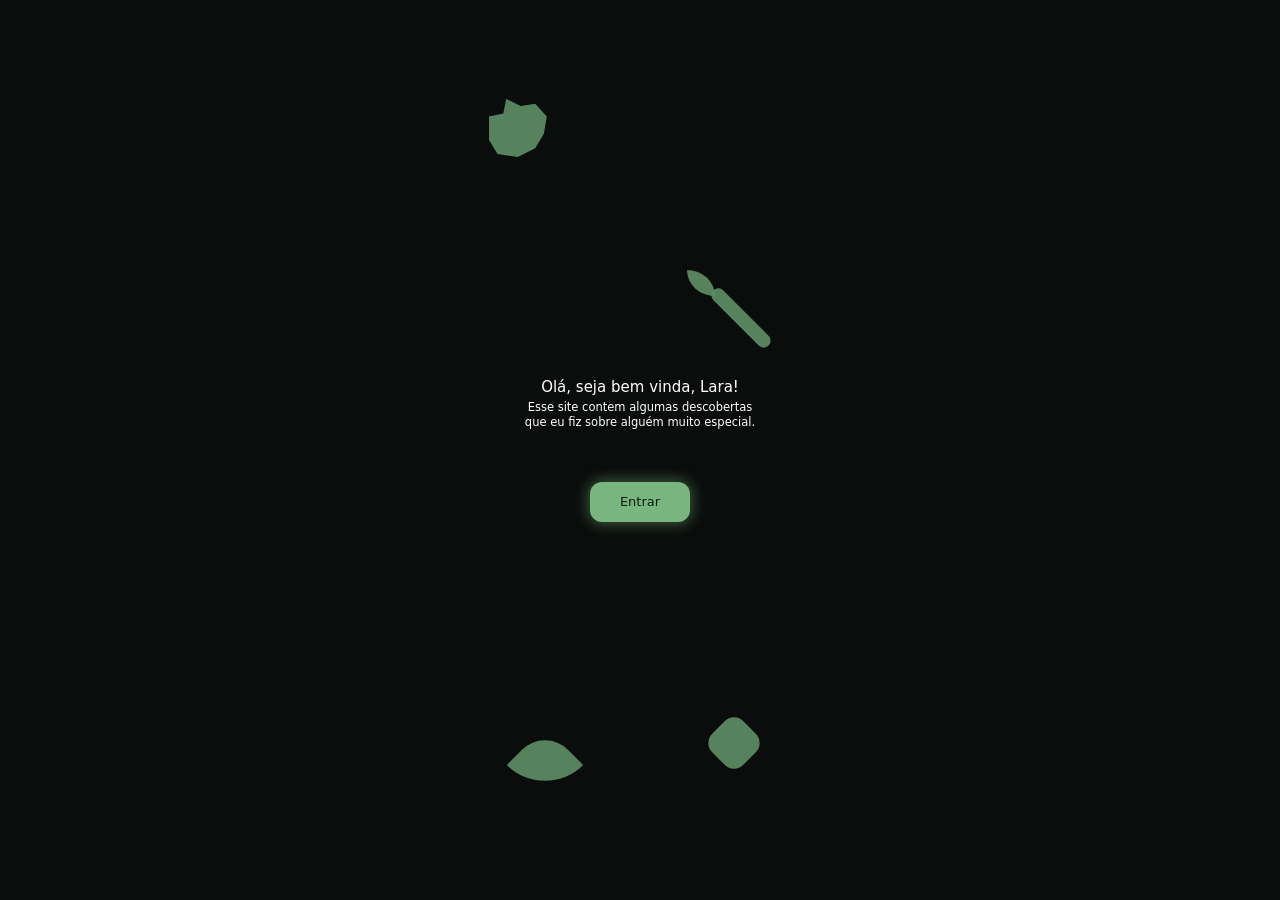
==== page.html @ 564f75dd "Melhora tela inicial e prepara transição para entrada" ====
<!DOCTYPE html>
<html lang="pt-BR">
<head>
  <meta charset="UTF-8">
  <meta name="viewport" content="width=device-width, initial-scale=1, viewport-fit=cover">
  <title>Pequenas Descobertas Sobre Você</title>
  
</head>
<body>
<script src="script.js" defer></script>





  <main class="screen">
    <div class="shape s1"></div>
    <div class="shape s2"></div>
    <div class="shape s3"></div>
    <div class="shape s4"></div>
    <div class="shape s5"></div>

    <section class="content" id="content">
      <h1>Olá, seja bem vinda, Lara!</h1>
      <p>Esse site contem algumas descobertas que eu fiz sobre alguém muito especial.</p>
      <button class="btn" id="enter" type="button">Entrar</button>
    </section>
  </main>

  



  <!--css-->
  <style>

:root {
  --bg: #0a0d0b;
  --fg: #ffffff;
  --green: #5f8f66;
  --green-2: #78b57f;
  --btn-text: #0d1a10;
}

* {
  box-sizing: border-box;
  margin: 0;
  -webkit-tap-highlight-color: transparent;
}

html,
body {
  height: 100%;
  background: var(--bg);
  color: var(--fg);
  font-family: system-ui, -apple-system, "Segoe UI", Roboto, sans-serif;
}

body {
  display: flex;
  justify-content: center;
}

/* Tela do Galaxy A20: 360px de largura */
.screen {
  position: relative;
  width: 100%;
  max-width: 360px;
  min-height: 100%;
  overflow: hidden;
  background: var(--bg);
}

/* Formas decorativas */
.shape {
  position: absolute;
  background: var(--green);
  opacity: 0.9;
  animation: float 7s ease-in-out infinite;
}

.s1 {
  top: 11%;
  left: 8%;
  width: 58px;
  height: 58px;
  clip-path: polygon(0 30%, 25% 25%, 30% 0, 55% 12%, 80% 8%, 100% 30%, 95% 60%, 80% 85%, 50% 100%, 15% 95%, 0 70%);
}

.s2 {
  top: 30%;
  left: 63%;
  width: 28px;
  height: 26px;
  border-radius: 0 100% 0 100%;
  animation-delay: -2s;
}

.s3 {
  top: 31%;
  left: 76%;
  width: 14px;
  height: 78px;
  border-radius: 50px;
  transform: rotate(-45deg);
  animation: none;
}

.s4 {
  bottom: 12%;
  left: 16%;
  width: 54px;
  height: 54px;
  border-radius: 100% 0 60% 0;
  transform: rotate(-135deg);
  animation-delay: -4s;
}

.s5 {
  bottom: 15%;
  left: 70%;
  width: 44px;
  height: 44px;
  border-radius: 30%;
  transform: rotate(45deg);
  animation-delay: -1s;
}

@keyframes float {
  50% {
    translate: 0 -8px;
  }
}

/* Conteúdo central */
.content {
  position: absolute;
  inset: 0;
  display: flex;
  flex-direction: column;
  align-items: center;
  justify-content: center;
  text-align: center;
  padding: 0 40px;
  transition: opacity 0.45s ease, transform 0.45s ease;
}

.content.fade {
  opacity: 0;
}

h1 {
  font-size: 15px;
  font-weight: 500;
  margin-bottom: 4px;
}

p {
  font-size: 11.5px;
  line-height: 1.3;
  max-width: 240px;
}

/* Botão */
.btn {
  margin-top: 52px;
  width: 100px;
  height: 40px;
  border: 0;
  border-radius: 12px;
  background: var(--green-2);
  color: var(--btn-text);
  font-family: inherit;
  font-size: 13px;
  font-weight: 500;
  box-shadow: 0 0 14px 2px rgba(120, 181, 127, 0.45);
  cursor: pointer;
  transition: transform 0.15s, box-shadow 0.15s;
}

.btn:hover {\n  box-shadow: 0 0 20px 4px rgba(120, 181, 127, 0.55);\n}\n\n.btn:active {
  transform: scale(0.95);
  box-shadow: 0 0 22px 4px rgba(120, 181, 127, 0.6);
}

  </style>
</body>
</html>
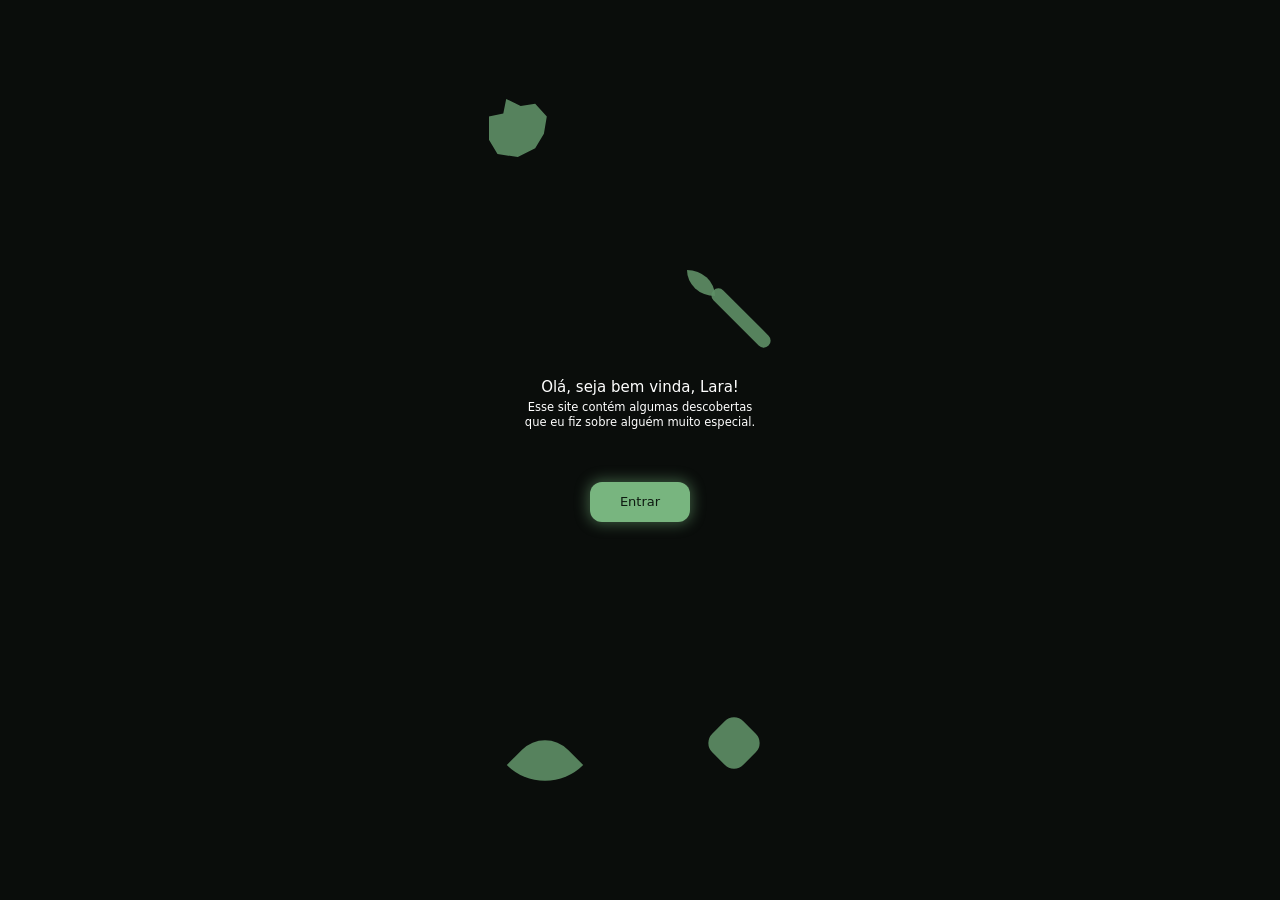
==== commit e3b34c3d: "Corrige texto da tela inicial" ====
--- a/page.html
+++ b/page.html
@@ -22,7 +22,7 @@
 
     <section class="content" id="content">
       <h1>Olá, seja bem vinda, Lara!</h1>
-      <p>Esse site contem algumas descobertas que eu fiz sobre alguém muito especial.</p>
+      <p>Esse site contém algumas descobertas que eu fiz sobre alguém muito especial.</p>
       <button class="btn" id="enter" type="button">Entrar</button>
     </section>
   </main>
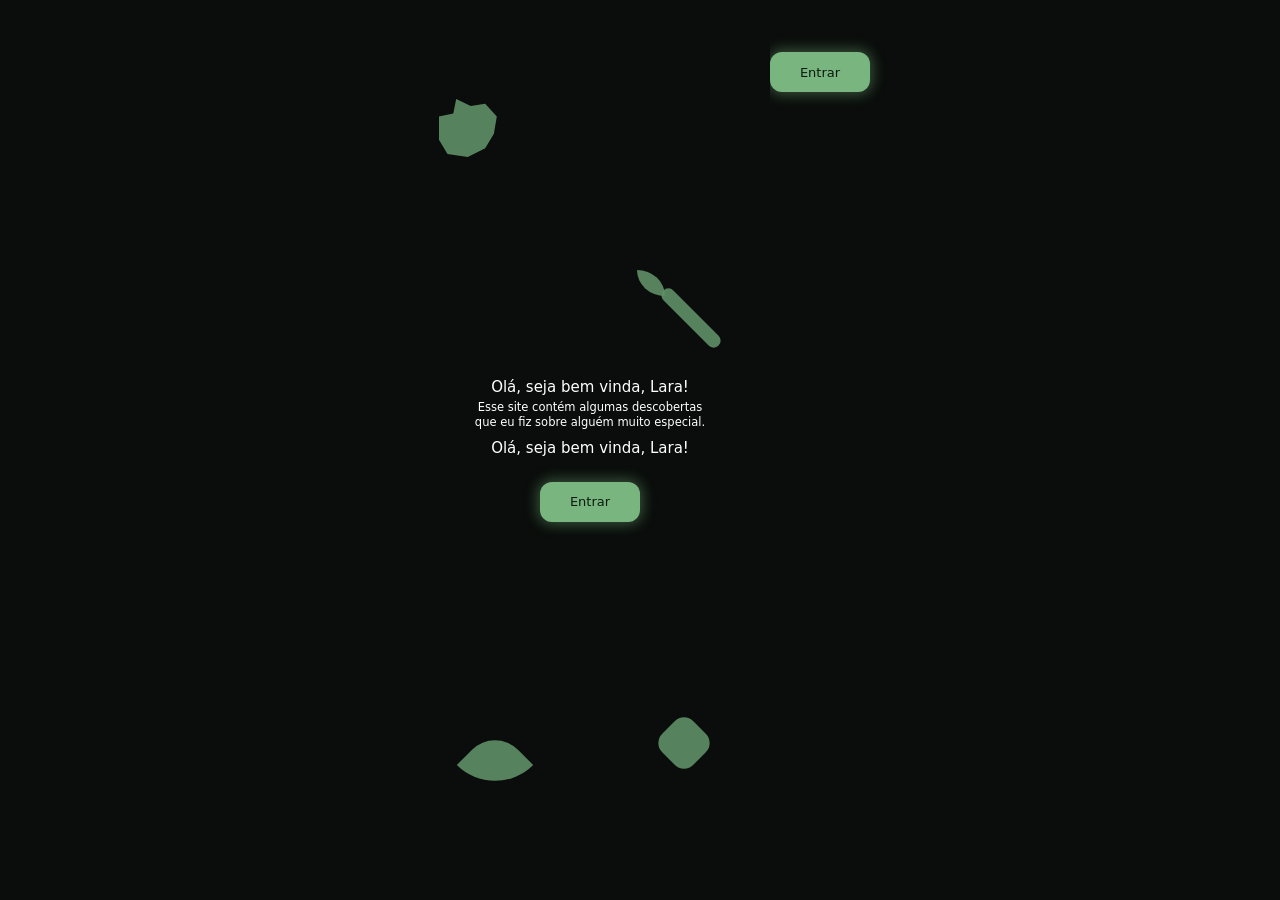
==== commit 086d5a10: "Merge branch 'main' of https://github.com/bernardoferreira154-sketch/pequenas-descobertas" ====
--- a/page.html
+++ b/page.html
@@ -1,188 +1,358 @@
 <!DOCTYPE html>
 <html lang="pt-BR">
+
 <head>
+
   <meta charset="UTF-8">
-  <meta name="viewport" content="width=device-width, initial-scale=1, viewport-fit=cover">
+
+  <meta
+    name="viewport"
+    content="width=device-width, initial-scale=1, viewport-fit=cover"
+  >
+
   <title>Pequenas Descobertas Sobre Você</title>
-  
+
 </head>
+
 <body>
+
 <script src="script.js" defer></script>
 
 
-
-
-
-  <main class="screen">
-    <div class="shape s1"></div>
-    <div class="shape s2"></div>
-    <div class="shape s3"></div>
-    <div class="shape s4"></div>
-    <div class="shape s5"></div>
+<main class="screen">
+
+  <div class="shape s1"></div>
+  <div class="shape s2"></div>
+  <div class="shape s3"></div>
+  <div class="shape s4"></div>
+  <div class="shape s5"></div>
+
+
+  <section class="content" id="content">
+
+    <h1>
+      Olá, seja bem vinda, Lara!
+    </h1>
 
     <section class="content" id="content">
       <h1>Olá, seja bem vinda, Lara!</h1>
-      <p>Esse site contém algumas descobertas que eu fiz sobre alguém muito especial.</p>
+      <p>
+        Esse site contém algumas descobertas que eu fiz sobre alguém muito especial.
+      </p>
       <button class="btn" id="enter" type="button">Entrar</button>
     </section>
   </main>
 
-  
-
-
-
-  <!--css-->
-  <style>
+    <button
+      class="btn"
+      id="enter"
+      type="button"
+    >
+      Entrar
+    </button>
+
+  </section>
+
+</main>
+
+
+<style>
 
 :root {
+
   --bg: #0a0d0b;
   --fg: #ffffff;
+
   --green: #5f8f66;
   --green-2: #78b57f;
+
   --btn-text: #0d1a10;
-}
+
+}
+
 
 * {
+
   box-sizing: border-box;
   margin: 0;
+
   -webkit-tap-highlight-color: transparent;
-}
+
+}
+
 
 html,
 body {
+
   height: 100%;
+
   background: var(--bg);
   color: var(--fg);
-  font-family: system-ui, -apple-system, "Segoe UI", Roboto, sans-serif;
-}
+
+  font-family:
+    system-ui,
+    -apple-system,
+    "Segoe UI",
+    Roboto,
+    sans-serif;
+
+}
+
 
 body {
+
   display: flex;
   justify-content: center;
-}
-
-/* Tela do Galaxy A20: 360px de largura */
+
+}
+
+
+/* Tela */
+
 .screen {
+
   position: relative;
+
   width: 100%;
   max-width: 360px;
+
   min-height: 100%;
+
   overflow: hidden;
+
   background: var(--bg);
-}
+
+}
+
 
 /* Formas decorativas */
+
 .shape {
+
   position: absolute;
+
   background: var(--green);
+
   opacity: 0.9;
-  animation: float 7s ease-in-out infinite;
-}
+
+  animation:
+    float 7s ease-in-out infinite;
+
+}
+
 
 .s1 {
+
   top: 11%;
   left: 8%;
+
   width: 58px;
   height: 58px;
-  clip-path: polygon(0 30%, 25% 25%, 30% 0, 55% 12%, 80% 8%, 100% 30%, 95% 60%, 80% 85%, 50% 100%, 15% 95%, 0 70%);
-}
+
+  clip-path:
+    polygon(
+      0 30%,
+      25% 25%,
+      30% 0,
+      55% 12%,
+      80% 8%,
+      100% 30%,
+      95% 60%,
+      80% 85%,
+      50% 100%,
+      15% 95%,
+      0 70%
+    );
+
+}
+
 
 .s2 {
+
   top: 30%;
   left: 63%;
+
   width: 28px;
   height: 26px;
-  border-radius: 0 100% 0 100%;
+
+  border-radius:
+    0 100% 0 100%;
+
   animation-delay: -2s;
-}
+
+}
+
 
 .s3 {
+
   top: 31%;
   left: 76%;
+
   width: 14px;
   height: 78px;
+
   border-radius: 50px;
+
   transform: rotate(-45deg);
+
   animation: none;
-}
+
+}
+
 
 .s4 {
+
   bottom: 12%;
   left: 16%;
+
   width: 54px;
   height: 54px;
-  border-radius: 100% 0 60% 0;
+
+  border-radius:
+    100% 0 60% 0;
+
   transform: rotate(-135deg);
+
   animation-delay: -4s;
-}
+
+}
+
 
 .s5 {
+
   bottom: 15%;
   left: 70%;
+
   width: 44px;
   height: 44px;
+
   border-radius: 30%;
+
   transform: rotate(45deg);
+
   animation-delay: -1s;
-}
+
+}
+
 
 @keyframes float {
+
   50% {
     translate: 0 -8px;
   }
-}
+
+}
+
 
 /* Conteúdo central */
+
 .content {
+
   position: absolute;
+
   inset: 0;
+
   display: flex;
+
   flex-direction: column;
+
   align-items: center;
+
   justify-content: center;
+
   text-align: center;
+
   padding: 0 40px;
   transition: opacity 0.45s ease, transform 0.45s ease;
 }
 
+
 .content.fade {
+
   opacity: 0;
-}
+
+  transform: translateY(-8px);
+
+}
+
 
 h1 {
+
   font-size: 15px;
+
   font-weight: 500;
+
   margin-bottom: 4px;
-}
+
+}
+
 
 p {
+
   font-size: 11.5px;
+
   line-height: 1.3;
+
   max-width: 240px;
-}
+
+}
+
 
 /* Botão */
+
 .btn {
+
   margin-top: 52px;
+
   width: 100px;
   height: 40px;
+
   border: 0;
+
   border-radius: 12px;
+
   background: var(--green-2);
+
   color: var(--btn-text);
+
   font-family: inherit;
+
   font-size: 13px;
+
   font-weight: 500;
-  box-shadow: 0 0 14px 2px rgba(120, 181, 127, 0.45);
+
+  box-shadow:
+    0 0 14px 2px
+    rgba(120, 181, 127, 0.45);
+
   cursor: pointer;
-  transition: transform 0.15s, box-shadow 0.15s;
-}
-
-.btn:hover {\n  box-shadow: 0 0 20px 4px rgba(120, 181, 127, 0.55);\n}\n\n.btn:active {
+
+  transition:
+    transform 0.15s,
+    box-shadow 0.15s;
+
+}
+
+.btn:hover {
+  box-shadow: 0 0 20px 4px rgba(120, 181, 127, 0.55);
+}
+
+.btn:active {
   transform: scale(0.95);
-  box-shadow: 0 0 22px 4px rgba(120, 181, 127, 0.6);
-}
-
-  </style>
+
+  box-shadow:
+    0 0 20px 4px
+    rgba(120, 181, 127, 0.55);
+}
+  transform: scale(0.95);
+
+  box-shadow:
+    0 0 22px 4px
+    rgba(120, 181, 127, 0.6);
+
+}
+
+</style>
+
 </body>
 </html>
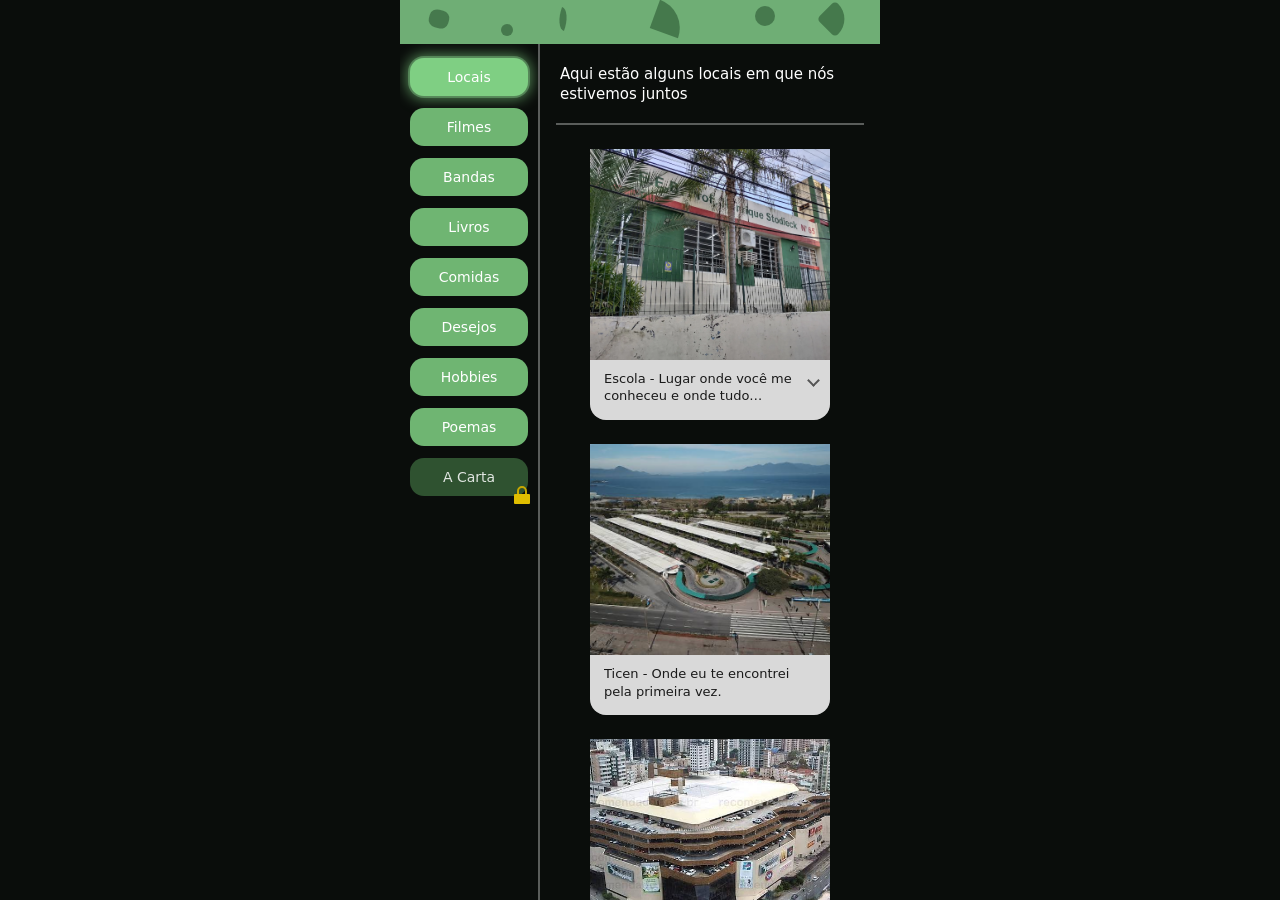
==== commit 848ebec4: "alterando uns bgl" ====
--- a/page.html
+++ b/page.html
@@ -1,358 +1,763 @@
 <!DOCTYPE html>
 <html lang="pt-BR">
-
 <head>
-
-  <meta charset="UTF-8">
-
-  <meta
-    name="viewport"
-    content="width=device-width, initial-scale=1, viewport-fit=cover"
-  >
-
-  <title>Pequenas Descobertas Sobre Você</title>
-
+<meta charset="UTF-8">
+<meta name="viewport" content="width=device-width, initial-scale=1, viewport-fit=cover">
+<title>Pequenas Descobertas Sobre Você</title>
+
+<style>
+:root{
+  --bg:#0a0d0b;
+  --fg:#fff;
+  --bar:#6fae75;
+  --shape:#3f7046;
+  --tab:#6fb572;
+  --tab-on:#7fcf83;
+  --tab-lock:#2f5230;
+  --card:#2a2a2a;
+  --cap:#d9d9d9;
+  --line:#5a5d5b;
+  --next:#2b2f2c;
+}
+
+*{
+  box-sizing:border-box;
+  margin:0;
+  -webkit-tap-highlight-color:transparent
+}
+
+html,body{
+  height:100%;
+  background:var(--bg);
+  color:var(--fg);
+  font-family:system-ui,-apple-system,"Segoe UI",Roboto,sans-serif
+}
+
+.app{
+  display:flex;
+  flex-direction:column;
+  height:100dvh;
+  max-width:480px;
+  margin:0 auto;
+  padding-top:env(safe-area-inset-top,0)
+}
+
+/* Barra superior */
+.bar{
+  position:relative;
+  flex:0 0 44px;
+  background:var(--bar);
+  overflow:hidden
+}
+
+.bar i{
+  position:absolute;
+  background:var(--shape);
+  opacity:.85
+}
+
+.bar i:nth-child(1){
+  left:6%;
+  top:10px;
+  width:20px;
+  height:18px;
+  border-radius:40%;
+  transform:rotate(15deg)
+}
+
+.bar i:nth-child(2){
+  left:21%;
+  top:24px;
+  width:12px;
+  height:12px;
+  border-radius:50%
+}
+
+.bar i:nth-child(3){
+  left:33%;
+  top:8px;
+  width:10px;
+  height:22px;
+  border-radius:0 100% 0 100%;
+  transform:rotate(20deg)
+}
+
+.bar i:nth-child(4){
+  left:53%;
+  top:4px;
+  width:30px;
+  height:30px;
+  border-radius:0 100% 0 0;
+  transform:rotate(20deg)
+}
+
+.bar i:nth-child(5){
+  left:74%;
+  top:6px;
+  width:20px;
+  height:20px;
+  border-radius:50%
+}
+
+.bar i:nth-child(6){
+  left:88%;
+  top:6px;
+  width:26px;
+  height:26px;
+  border-radius:20% 100% 20% 20%;
+  transform:rotate(45deg)
+}
+
+.body{
+  flex:1;
+  display:flex;
+  min-height:0
+}
+
+/* Menu lateral */
+.side{
+  flex:0 0 clamp(104px,31%,140px);
+  display:flex;
+  flex-direction:column;
+  gap:12px;
+  padding:14px 10px 24px;
+  border-right:2px solid var(--line);
+  overflow-y:auto
+}
+
+.tab{
+  position:relative;
+  flex:0 0 auto;
+  height:38px;
+  border:0;
+  border-radius:14px;
+  background:var(--tab);
+  color:#fff;
+  font:inherit;
+  font-size:14px;
+  cursor:pointer;
+  transition:background .25s,box-shadow .25s
+}
+
+.tab.on{
+  background:var(--tab-on);
+  box-shadow:
+    0 0 0 2px rgba(143,224,148,.35),
+    0 0 14px 3px rgba(127,207,131,.65)
+}
+
+.tab.carta.locked{
+  background:var(--tab-lock);
+  color:rgba(255,255,255,.85)
+}
+
+.tab.carta:not(.locked):not(.on){
+  box-shadow:0 0 12px 3px rgba(127,207,131,.5);
+  animation:pulse 2.4s ease-in-out infinite
+}
+
+.tab .lock{
+  position:absolute;
+  right:-3px;
+  bottom:-9px;
+  width:18px;
+  height:20px
+}
+
+.tab.carta:not(.locked) .lock{
+  display:none
+}
+
+.tab.shake{
+  animation:shake .35s
+}
+
+@keyframes pulse{
+  50%{
+    box-shadow:0 0 20px 6px rgba(127,207,131,.7)
+  }
+}
+
+@keyframes shake{
+  25%{transform:translateX(-4px)}
+  75%{transform:translateX(4px)}
+}
+
+/* Conteúdo */
+.main{
+  flex:1;
+  min-width:0;
+  overflow-y:auto;
+  -webkit-overflow-scrolling:touch;
+  padding:20px 16px 8px
+}
+
+.panel[hidden]{
+  display:none
+}
+
+.intro{
+  padding:0 4px 18px;
+  border-bottom:2px solid var(--line);
+  margin-bottom:24px
+}
+
+.intro p{
+  font-size:15px;
+  line-height:1.35
+}
+
+/* Cards imagem + legenda */
+.card{
+  width:100%;
+  max-width:240px;
+  margin:0 auto 24px;
+  border-radius:0 0 16px 16px;
+  overflow:hidden;
+  background:var(--card)
+}
+
+.media{
+  aspect-ratio:210/185;
+  background:var(--card)
+}
+
+.media img{
+  display:block;
+  width:100%;
+  height:100%;
+  object-fit:cover
+}
+
+.media img[src=""],
+.media img:not([src]){
+  display:none
+}
+
+.cap{
+  position:relative;
+  min-height:60px;
+  padding:10px 28px 10px 14px;
+  background:var(--cap);
+  color:#1a1a1a;
+  font-size:13px;
+  line-height:1.35
+}
+
+.cap p{
+  display:-webkit-box;
+  -webkit-line-clamp:2;
+  -webkit-box-orient:vertical;
+  overflow:hidden
+}
+
+.cap.long{
+  cursor:pointer
+}
+
+.cap.long::after{
+  content:"";
+  position:absolute;
+  right:12px;
+  top:16px;
+  width:7px;
+  height:7px;
+  border:solid #555;
+  border-width:0 2px 2px 0;
+  transform:rotate(45deg);
+  transition:transform .2s
+}
+
+.cap.open p{
+  display:block;
+  -webkit-line-clamp:unset;
+  overflow:visible
+}
+
+.cap.open::after{
+  transform:rotate(-135deg)
+}
+
+.letter{
+  padding:6px 4px 30px;
+  font-size:14px;
+  line-height:1.6
+}
+
+/* Seta próxima aba */
+.next{
+  display:grid;
+  place-items:center;
+  width:44px;
+  height:44px;
+  margin:34px auto 28px;
+  border:0;
+  border-radius:50%;
+  background:var(--next);
+  cursor:pointer
+}
+
+.next svg{
+  width:20px;
+  height:20px;
+  fill:none;
+  stroke:#aeb5b0;
+  stroke-width:2.5;
+  stroke-linecap:round;
+  stroke-linejoin:round
+}
+
+.next:active{
+  transform:scale(.92)
+}
+</style>
 </head>
 
 <body>
 
-<script src="script.js" defer></script>
-
-
-<main class="screen">
-
-  <div class="shape s1"></div>
-  <div class="shape s2"></div>
-  <div class="shape s3"></div>
-  <div class="shape s4"></div>
-  <div class="shape s5"></div>
-
-
-  <section class="content" id="content">
-
-    <h1>
-      Olá, seja bem vinda, Lara!
-    </h1>
-
-    <section class="content" id="content">
-      <h1>Olá, seja bem vinda, Lara!</h1>
-      <p>
-        Esse site contém algumas descobertas que eu fiz sobre alguém muito especial.
-      </p>
-      <button class="btn" id="enter" type="button">Entrar</button>
-    </section>
-  </main>
-
-    <button
-      class="btn"
-      id="enter"
-      type="button"
-    >
-      Entrar
-    </button>
-
-  </section>
-
-</main>
-
-
-<style>
-
-:root {
-
-  --bg: #0a0d0b;
-  --fg: #ffffff;
-
-  --green: #5f8f66;
-  --green-2: #78b57f;
-
-  --btn-text: #0d1a10;
-
-}
-
-
-* {
-
-  box-sizing: border-box;
-  margin: 0;
-
-  -webkit-tap-highlight-color: transparent;
-
-}
-
-
-html,
-body {
-
-  height: 100%;
-
-  background: var(--bg);
-  color: var(--fg);
-
-  font-family:
-    system-ui,
-    -apple-system,
-    "Segoe UI",
-    Roboto,
-    sans-serif;
-
-}
-
-
-body {
-
-  display: flex;
-  justify-content: center;
-
-}
-
-
-/* Tela */
-
-.screen {
-
-  position: relative;
-
-  width: 100%;
-  max-width: 360px;
-
-  min-height: 100%;
-
-  overflow: hidden;
-
-  background: var(--bg);
-
-}
-
-
-/* Formas decorativas */
-
-.shape {
-
-  position: absolute;
-
-  background: var(--green);
-
-  opacity: 0.9;
-
-  animation:
-    float 7s ease-in-out infinite;
-
-}
-
-
-.s1 {
-
-  top: 11%;
-  left: 8%;
-
-  width: 58px;
-  height: 58px;
-
-  clip-path:
-    polygon(
-      0 30%,
-      25% 25%,
-      30% 0,
-      55% 12%,
-      80% 8%,
-      100% 30%,
-      95% 60%,
-      80% 85%,
-      50% 100%,
-      15% 95%,
-      0 70%
+<div class="app">
+
+  <div class="bar">
+    <i></i>
+    <i></i>
+    <i></i>
+    <i></i>
+    <i></i>
+    <i></i>
+  </div>
+
+  <div class="body">
+
+    <nav class="side">
+
+      <button class="tab" data-id="locais">Locais</button>
+
+      <button class="tab" data-id="filmes">Filmes</button>
+
+      <button class="tab" data-id="bandas">Bandas</button>
+
+      <button class="tab" data-id="livros">Livros</button>
+
+      <button class="tab" data-id="comidas">Comidas</button>
+
+      <button class="tab" data-id="desejos">Desejos</button>
+
+      <button class="tab" data-id="hobbies">Hobbies</button>
+
+      <button class="tab" data-id="poemas">Poemas</button>
+
+      <button class="tab carta locked" data-id="carta">
+        A Carta
+
+        <svg class="lock" viewBox="0 0 18 20">
+          <path
+            d="M5 9V6a4 4 0 0 1 8 0v3"
+            fill="none"
+            stroke="#c9a800"
+            stroke-width="2"
+          />
+
+          <rect
+            x="1"
+            y="9"
+            width="16"
+            height="10"
+            rx="1"
+            fill="#e0bd00"
+          />
+        </svg>
+
+      </button>
+
+    </nav>
+
+    <main class="main" id="main">
+
+      <!-- LOCAIS -->
+      <section class="panel" id="locais" hidden>
+
+        <header class="intro">
+          <p>Aqui estão alguns locais em que nós estivemos juntos</p>
+        </header>
+
+        <article class="card">
+          <div class="media">
+            <img src="images/escola.webp" alt="">
+          </div>
+
+          <div class="cap">
+            <p>
+              Escola - Lugar onde você me conheceu e onde tudo começou.
+            </p>
+          </div>
+        </article>
+
+        <article class="card">
+          <div class="media"><img src="images/ticen.jfif" alt=""></div>
+          <div class="cap"><p>Ticen - Onde eu te encontrei pela primeira vez.</p></div>
+        </article>
+
+        <article class="card">
+          <div class="media"><img src="images/shopping.jfif" alt=""></div>
+          <div class="cap"><p>Beiramar Shopping - Lugar onde minha privacidade foi invadida pelos seus amiguinhos e onde eu me apaixonei por você pela primeira vez.</p></div>
+        </article>
+
+        <article class="card">
+          <div class="media"><img src="images/centro.jpg" alt=""></div>
+          <div class="cap"><p>Centro - Onde a gente caminhou, encontrei um cara de cabelo rosa, comprei um besouro pra você, e você ficou puta comigo por não saber andar direito. :/</p></div>
+        </article>
+
+      </section>
+
+
+      <!-- FILMES -->
+      <section class="panel" id="filmes" hidden>
+
+        <header class="intro">
+          <p>Aqui estão alguns filmes que eu sei que você gosta ou que pelo menos ja assistiu.</p>
+        </header>
+
+        <article class="card"><div class="media"><img src="images/blade.webp" alt=""></div><div class="cap"><p>Blade: O Caçador e Vampiros - Segundo você, o seu filme de conforto.</p></div></article>
+        <article class="card"><div class="media"><img src="images/laranja.jfif" alt=""></div><div class="cap"><p>Laranja Mecânica - Você não falou muito sobre ele, mas pelo que você fala do livro eu imagino que goste.</p></div></article>
+        <article class="card"><div class="media"><img src="images/van.jfif" alt=""></div><div class="cap"><p>Van Helsing: O Caçador De Monstros - Ainda to te devendo ver esse filme...</p></div></article>
+        <article class="card"><div class="media"><img src="images/supernatural.jfif" alt=""></div><div class="cap"><p>Supernatural - Não é exatamente um filme, mas tu disse que ja assistiu muitas vezes. E ele me lembra você.</p></div></article>
+        <article class="card"><div class="media"><img src="images/crepusculo.jfif" alt=""></div><div class="cap"><p>Crepúsculo - Não sei por que mulher gosta tanto desse filme. Quero ver ele com você algum dia.</p></div></article>
+        <article class="card"><div class="media"><img src="images/labirinto.jfif" alt=""></div><div class="cap"><p>O Labirinto do Fauno - Você falou que gostava desse filme no primeiro dia que conversamos.</p></div></article>
+        <article class="card"><div class="media"><img src="images/hilda.jfif" alt=""></div><div class="cap"><p>Hilda Furacão - Acho que você tem um pouco de fetiche em padre...</p></div></article>
+        <article class="card"><div class="media"><img src="images/tubarao.jfif" alt=""></div><div class="cap"><p>O Ataque do Tubarão de 3/5/6 Cabeças - Realmente não sei por que você gosta tanto desses filmes.</p></div></article>
+        <article class="card"><div class="media"><img src="images/tubarao2.jfif" alt=""></div><div class="cap"><p>Mais uma porrada de filmes toscos de tubarão que eu não me importaria de passar a semana inteira vendo com você.</p></div></article>
+
+      </section>
+
+
+      <!-- BANDAS -->
+      <section class="panel" id="bandas" hidden>
+
+        <header class="intro">
+          <p>Aqui estão algumas bandas que eu lembro que você gosta</p>
+        </header>
+
+        <article class="card"><div class="media"><img src="images/smiths.jfif" alt=""></div><div class="cap"><p>The Smiths - Sua banda favorita.</p></div></article>
+        <article class="card"><div class="media"><img src="images/doom.jfif" alt=""></div><div class="cap"><p>MF DOOM - Eu vi ela em algum sotries seu se não me engano.</p></div></article>
+        <article class="card"><div class="media"><img src="images/balchior.jfif" alt=""></div><div class="cap"><p>Belchior - Também vi em algum stories seu.</p></div></article>
+        <article class="card"><div class="media"><img src="images/tyler.jfif" alt=""></div><div class="cap"><p>Tyler, The Creator - você comentou que gosta dele na primeira vez que a gente conversou.</p></div></article>
+        <article class="card"><div class="media"><img src="images/trash.jfif" alt=""></div><div class="cap"><p>Trash Poll - também disse que gosta dele no dia em que pediu o meu instagram.</p></div></article>
+
+      </section>
+
+
+      <!-- LIVROS -->
+      <section class="panel" id="livros" hidden>
+
+        <header class="intro">
+          <p>Só tem um Livro aqui por que é o unico que você comentou sobre, mesmo tendo falado que gosta de ler.</p>
+        </header>
+
+        <article class="card">
+          <div class="media"><img src="images/labirinto2.jfif" alt=""></div>
+          <div class="cap"><p>Labirinto Do Fauno - acho que foi a primeira coisa que me deu uma "boa impressão" sobre você.</p></div>
+        </article>
+
+      </section>
+
+
+      <!-- COMIDAS -->
+      <section class="panel" id="comidas" hidden>
+
+        <header class="intro">
+          <p>Aqui estão algumas comidas que você disse que gosta, ou que eu imagino que goste... não daria para listar todas, eu passaria uma eternidade aqui.</p>
+        </header>
+
+        <article class="card"><div class="media"><img src="images/sonho.jfif" alt=""></div><div class="cap"><p>Sonho de Chocolate - Seu pai é padeiro? porque você é um sonho... que vergonha de estar escrevendo isso.</p></div></article>
+        <article class="card"><div class="media"><img src="images/kfc.png" alt=""></div><div class="cap"><p>Frango - Come isso todo dia, Não sei como não enjoa.</p></div></article>
+        <article class="card"><div class="media"><img src="images/batata.jfif" alt=""></div><div class="cap"><p>Caldo de Batata - Não sei, lembro que você comentou que estava comendo um dia desses.</p></div></article>
+        <article class="card"><div class="media"><img src="images/guaca.jfif" alt=""></div><div class="cap"><p>Guacamole - Você fez depois do seu pai depositar dinheiro, e você ir comprar os ingredientes com a sua mãe.</p></div></article>
+        <article class="card"><div class="media"><img src="images/fini.jfif" alt=""></div><div class="cap"><p>Bala Azeda - A primeira coisa que eu te dei.</p></div></article>
+        <article class="card"><div class="media"><img src="images/limao.jfif" alt=""></div><div class="cap"><p>Limão com Pimenta e Sal - Coisa de alcoólatra...</p></div></article>
+        <article class="card"><div class="media"><img src="images/bolo.jfif" alt=""></div><div class="cap"><p>Bolo - Acho que aquele bolo que você me deu foi um dos melhores bolos que eu ja comi. muito obrigado, meu amor!</p></div></article>
+        <article class="card"><div class="media"><img src="images/queijo.jfif" alt=""></div><div class="cap"><p>Queijo - Mineirinha...</p></div></article>
+        <article class="card"><div class="media"><img src="images/eu.jpeg" alt=""></div><div class="cap"><p>Eu - ...</p></div></article>
+
+      </section>
+
+
+      <!-- DESEJOS -->
+      <section class="panel" id="desejos" hidden>
+
+        <header class="intro">
+          <p>Aqui estão alguns desejos seus que eu quero te ver realizar.</p>
+        </header>
+
+        <article class="card"><div class="media"><img src="images/laranja2.jfif" alt=""></div><div class="cap"><p>Ler "laranja Mecanica" - Deve ter falado disso umas 20 vezes já. compra isso na internet logo.</p></div></article>
+        <article class="card"><div class="media"><img src="images/italia.jfif" alt=""></div><div class="cap"><p>Ir pra Itália - Quero te levar pra lá algum dia para a gente ver o cadaver da sua bisavó...</p></div></article>
+        <article class="card"><div class="media"><img src="images/maquina.jfif" alt=""></div><div class="cap"><p>Ter uma Máquina de Costura - Mesmo que você tenha dito que é complicado demais de mexer.</p></div></article>
+        <article class="card"><div class="media"><img src="images/sushi.jfif" alt=""></div><div class="cap"><p>Comer Sushi - Quero te levar pra comer algum dia, se sua mãe não estiver querendo me espancar.</p></div></article>
+
+      </section>
+
+
+      <!-- HOBBIES -->
+      <section class="panel" id="hobbies" hidden>
+
+        <header class="intro">
+          <p>Aqui estão alguns dos seus hobbies que eu quero fazer com você.</p>
+        </header>
+
+        <article class="card"><div class="media"><img src="" alt=""></div><div class="cap"><p>Costurar - Adoro as roupas que você faz. Ainda me lembro do dia que você disse que ia me ensinar a costurar e eu te ensinar a programar...</p></div></article>
+        <article class="card"><div class="media"><img src="" alt=""></div><div class="cap"><p>Desenhar - queria saber desenhar tão bem quanto você. Gosto muito de ver seus desenhos, principalmente os sobre nós.</p></div></article>
+        <article class="card"><div class="media"><img src="images/poema.jpeg" alt=""></div><div class="cap"><p>Escrever Poemas - Acho muito legal que você goste desse tipo de coisa. acho seus poemas muito bonitos, e espero um dia poder ser a inspiração de um deles...</p></div></article>
+        <article class="card"><div class="media"><img src="images/hilda.jfif" alt=""></div><div class="cap"><p>Assistir Novela - Idosa.</p></div></article>
+        <article class="card"><div class="media"><img src="images/globo.jfif" alt=""></div><div class="cap"><p>Assistir Tv - Ta ficando repetitivo, mas eu adoraria assistir com você...</p></div></article>
+        <article class="card"><div class="media"><img src="images/comer.jpeg" alt=""></div><div class="cap"><p>Comer - Não preciso nem falar nada, imagino.</p></div></article>
+
+      </section>
+
+
+      <!-- POEMAS -->
+      <section class="panel" id="poemas" hidden>
+
+        <header class="intro">
+          <p>Aqui estão alguns de seus lindos poemas</p>
+        </header>
+
+        <article class="card"><div class="media"><img src="images/poema1.jpeg" alt=""></div><div class="cap"><p>Hipocrisia, ambiguidade, ou loucura? E difícil sempre entender uma outra pessoa na qual não é você, exatamente por que suas mentes são diferentes como um todo, apenas encontrando concordância em coisas básicas, ou nem isso. Mais...e quando você mesmo que tente conhecer, e a pessoa tente explicar, você não entende ela, ela fala coisas, e depois outras, e age de forma...que te deixa confusa sobre o que ela quer, um olhar, mãos entrelaçadas, mais a constância da pessoa ao dizer que "eu quero te ver bem" ou "estou feliz ao te ver". Eu não entendo, pois depois disso, a pessoa some, e fica o silêncio, mais não o desconfortável, mais o ansioso por respostas coerentes. Enfim hipocrisia, ambiguidade, ou loucura?</p></div></article>
+        <article class="card"><div class="media"><img src="images/poema2.jpeg" alt=""></div><div class="cap"><p>Incrível como seres humanos tem tantas faces, como um espelho quebrado em vários estilhaços, você nunca saberá quando ele é realmente "ele", pois ele pode finjir- se ser outro reflexo na ausência do olhar do outro, mais ele não consegue fingir seu reflexo de si próprio. E é ainda mais incrível quando o ser é seu reflexo são tão rachados que ele mesmo em uma tentativa fútil de fugir de si próprio se mostra em todos os ângulos de seu reflexo, e ainda culpa os olhares que o viram de "julgadores radicais " sendo que não estão julgando seu reflexo, e sim o vendo de verdade. E sabemos que isso não é sobre espelhos.</p></div></article>
+
+      </section>
+
+
+      <!-- CARTA -->
+      <section class="panel" id="carta" hidden>
+
+        <header class="intro">
+          <p>Primeiro, eu gostaria de falar que podem ter faltado muitas coisas aí, mas eu queria fazer isso apenas com coisas que vieram da minha mente, não queria pegar nada nas nossas conversas. Então se estiver faltando alguma coisa importante, me desculpa.
+            Dito isso, a carta:
+          </p>
+        </header>
+
+        <div class="letter">
+          
+        </div>
+
+      </section>
+
+    </main>
+
+  </div>
+
+</div>
+
+
+<script>
+const ORDER = [
+  'locais',
+  'filmes',
+  'bandas',
+  'livros',
+  'comidas',
+  'desejos',
+  'hobbies',
+  'poemas',
+  'carta'
+];
+
+const REQUIRED = ORDER.slice(0, 8);
+
+const tabs = document.querySelectorAll('.tab');
+const panels = document.querySelectorAll('.panel');
+const main = document.getElementById('main');
+const cartaTab = document.querySelector('.tab.carta');
+
+
+/*
+  IMPORTANTE:
+
+  As abas visitadas NÃO são salvas no localStorage.
+
+  A cada vez que a página é aberta/recarregada,
+  "visited" começa vazio novamente.
+*/
+const visited = new Set();
+
+
+function isUnlocked(){
+  return REQUIRED.every(id => visited.has(id));
+}
+
+
+function updateLock(){
+
+  cartaTab.classList.toggle(
+    'locked',
+    !isUnlocked()
+  );
+
+}
+
+
+function openTab(id){
+
+  // Impede abrir A Carta antes de visitar todas as abas
+  if(id === 'carta' && !isUnlocked()){
+
+    cartaTab.classList.remove('shake');
+
+    void cartaTab.offsetWidth;
+
+    cartaTab.classList.add('shake');
+
+    return;
+  }
+
+
+  // Ativa a aba selecionada
+  tabs.forEach(tab => {
+
+    tab.classList.toggle(
+      'on',
+      tab.dataset.id === id
     );
 
-}
-
-
-.s2 {
-
-  top: 30%;
-  left: 63%;
-
-  width: 28px;
-  height: 26px;
-
-  border-radius:
-    0 100% 0 100%;
-
-  animation-delay: -2s;
-
-}
-
-
-.s3 {
-
-  top: 31%;
-  left: 76%;
-
-  width: 14px;
-  height: 78px;
-
-  border-radius: 50px;
-
-  transform: rotate(-45deg);
-
-  animation: none;
-
-}
-
-
-.s4 {
-
-  bottom: 12%;
-  left: 16%;
-
-  width: 54px;
-  height: 54px;
-
-  border-radius:
-    100% 0 60% 0;
-
-  transform: rotate(-135deg);
-
-  animation-delay: -4s;
-
-}
-
-
-.s5 {
-
-  bottom: 15%;
-  left: 70%;
-
-  width: 44px;
-  height: 44px;
-
-  border-radius: 30%;
-
-  transform: rotate(45deg);
-
-  animation-delay: -1s;
-
-}
-
-
-@keyframes float {
-
-  50% {
-    translate: 0 -8px;
+  });
+
+
+  // Mostra somente o painel selecionado
+  panels.forEach(panel => {
+
+    panel.hidden = panel.id !== id;
+
+  });
+
+
+  // Volta o conteúdo para o topo
+  main.scrollTop = 0;
+
+
+  // Registra a aba como visitada
+  // SOMENTE durante esta sessão.
+  // Não vai para localStorage.
+  if(id !== 'carta'){
+    visited.add(id);
   }
 
-}
-
-
-/* Conteúdo central */
-
-.content {
-
-  position: absolute;
-
-  inset: 0;
-
-  display: flex;
-
-  flex-direction: column;
-
-  align-items: center;
-
-  justify-content: center;
-
-  text-align: center;
-
-  padding: 0 40px;
-  transition: opacity 0.45s ease, transform 0.45s ease;
-}
-
-
-.content.fade {
-
-  opacity: 0;
-
-  transform: translateY(-8px);
-
-}
-
-
-h1 {
-
-  font-size: 15px;
-
-  font-weight: 500;
-
-  margin-bottom: 4px;
-
-}
-
-
-p {
-
-  font-size: 11.5px;
-
-  line-height: 1.3;
-
-  max-width: 240px;
-
-}
-
-
-/* Botão */
-
-.btn {
-
-  margin-top: 52px;
-
-  width: 100px;
-  height: 40px;
-
-  border: 0;
-
-  border-radius: 12px;
-
-  background: var(--green-2);
-
-  color: var(--btn-text);
-
-  font-family: inherit;
-
-  font-size: 13px;
-
-  font-weight: 500;
-
-  box-shadow:
-    0 0 14px 2px
-    rgba(120, 181, 127, 0.45);
-
-  cursor: pointer;
-
-  transition:
-    transform 0.15s,
-    box-shadow 0.15s;
-
-}
-
-.btn:hover {
-  box-shadow: 0 0 20px 4px rgba(120, 181, 127, 0.55);
-}
-
-.btn:active {
-  transform: scale(0.95);
-
-  box-shadow:
-    0 0 20px 4px
-    rgba(120, 181, 127, 0.55);
-}
-  transform: scale(0.95);
-
-  box-shadow:
-    0 0 22px 4px
-    rgba(120, 181, 127, 0.6);
-
-}
-
-</style>
+
+  // Atualiza o cadeado
+  updateLock();
+
+
+  // Detecta legendas grandes
+  document
+    .querySelectorAll('#' + id + ' .cap')
+    .forEach(cap => {
+
+      const p = cap.firstElementChild;
+
+      if(
+        !cap.classList.contains('open') &&
+        p.scrollHeight > p.clientHeight + 1
+      ){
+
+        cap.classList.add('long');
+
+      }
+
+    });
+
+}
+
+
+// Cria a seta de próxima aba
+const arrow = `
+<button
+  class="next"
+  aria-label="Próxima aba"
+>
+  <svg viewBox="0 0 24 24">
+    <path d="M9 6l6 6-6 6"/>
+  </svg>
+</button>
+`;
+
+
+panels.forEach(panel => {
+
+  if(panel.id !== 'carta'){
+    panel.insertAdjacentHTML(
+      'beforeend',
+      arrow
+    );
+  }
+
+});
+
+
+main.addEventListener('click', event => {
+
+  // Próxima aba
+  const next = event.target.closest('.next');
+
+  if(next){
+
+    const from = next.closest('.panel').id;
+
+    let target =
+      ORDER[ORDER.indexOf(from) + 1];
+
+
+    // Se a próxima seria A Carta,
+    // mas ainda não desbloqueou,
+    // vai para a primeira aba que falta.
+    if(
+      target === 'carta' &&
+      !isUnlocked()
+    ){
+
+      target =
+        REQUIRED.find(
+          id => !visited.has(id)
+        );
+
+    }
+
+
+    openTab(target);
+
+    return;
+  }
+
+
+  // Expandir/recolher legenda
+  const cap =
+    event.target.closest('.cap.long');
+
+  if(cap){
+    cap.classList.toggle('open');
+  }
+
+});
+
+
+tabs.forEach(tab => {
+
+  tab.addEventListener(
+    'click',
+    () => openTab(tab.dataset.id)
+  );
+
+});
+
+
+/*
+  Começa sempre em Locais.
+
+  Como "visited" é apenas um Set em memória,
+  quando a página é recarregada ele é criado vazio
+  novamente e A Carta volta a ficar bloqueada.
+*/
+updateLock();
+openTab('locais');
+
+</script>
 
 </body>
 </html>
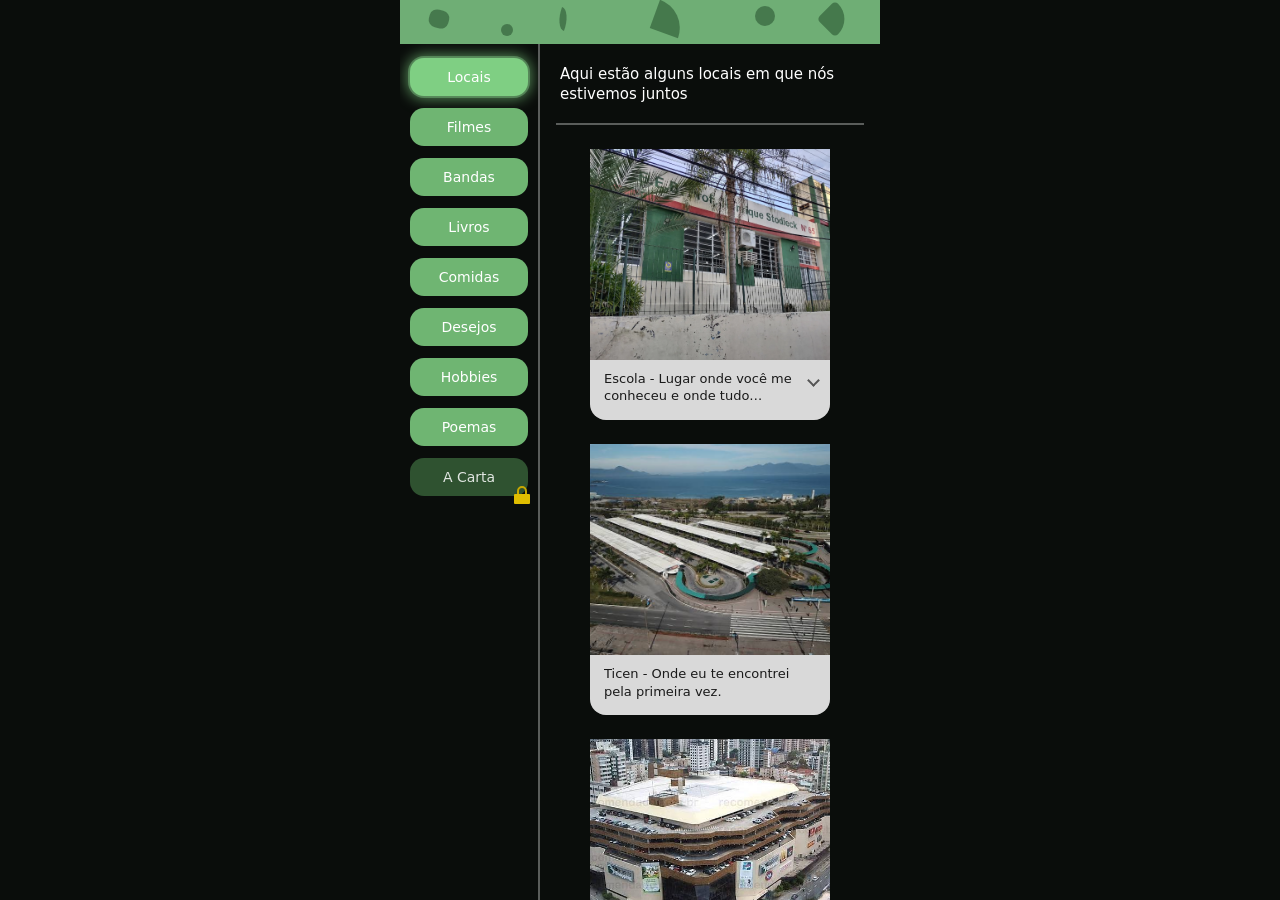
==== commit c528e5c0: ".." ====
--- a/page.html
+++ b/page.html
@@ -530,10 +530,188 @@
       <section class="panel" id="carta" hidden>
 
         <header class="intro">
-          <p>Primeiro, eu gostaria de falar que podem ter faltado muitas coisas aí, mas eu queria fazer isso apenas com coisas que vieram da minha mente, não queria pegar nada nas nossas conversas. Então se estiver faltando alguma coisa importante, me desculpa.
+          <p>Primeiro, eu gostaria de falar que podem ter faltado muitas coisas aí, mas eu queria fazer isso apenas com coisas que vieram da minha mente, não queria pegar nada nas nossas conversas. Além de que demoraria um século pra terminar se eu fosse escrever tudo, como os filmes de tubarao, as comidas, os filmes de terror, etc... Então, se estiver faltando alguma coisa importante, me desculpa.
             Dito isso, a carta:
           </p>
         </header>
+
+Amor<br>
+Droga<br>
+Bênção<br>
+Milagre<br>
+Vida<br>
+Sentido<br>
+Existência<br>
+Vida<br>
+Existir<br>
+Desejo<br>
+Única<br>
+Primeira<br>
+Incerteza<br>
+Risco<br>
+Arriscar<br>
+Eu arrisco<br>
+Medo<br>
+Mudar<br>
+Melhor<br>
+Me mudar<br>
+Me mudou<br>
+Merece<br>
+Eu mereço?<br>
+Você merece<br>
+Nós merecemos<br>
+Paz<br>
+Você<br>
+Eu<br>
+Tempo<br>
+Infinito<br>
+Infinidade<br>
+Momento<br>
+Momentos<br>
+Presente<br>
+Futuro<br>
+Confesso<br>
+Inteiro<br>
+Inteira<br>
+Corpo<br>
+Mente<br>
+Visão<br>
+Tato<br>
+Química<br>
+Física<br>
+Astros<br>
+Alucinação<br>
+Magia<br>
+Bruxa<br>
+Minha bruxa<br>
+Gato<br>
+Gata<br>
+Feminino<br>
+Palavras<br>
+Frases<br>
+Difícil<br>
+Não impossível<br>
+Possível<br>
+Descrever<br>
+Sentir<br>
+Tentar<br>
+Perdoar<br>
+Perdão<br>
+Eu peço perdão<br>
+Passos<br>
+Tapete<br>
+Lua<br>
+Sol<br>
+Estrela<br>
+Brilho<br>
+Diferente<br>
+Abismo<br>
+Afundado<br>
+Caído<br>
+Resgatado<br>
+Perdoado<br>
+Perturbado<br>
+Parede<br>
+Pedra<br>
+Fria<br>
+Água<br>
+Quente<br>
+Vapor<br>
+Espelho<br>
+Lado<br>
+Suor<br>
+Calor<br>
+Pele<br>
+Poros<br>
+Detalhe<br>
+Deitar<br>
+Deitados<br>
+Ato<br>
+Agir<br>
+Ação<br>
+Verbo<br>
+Significado<br>
+Significa<br>
+Eternidade<br>
+Escolha<br>
+Dia a dia<br>
+Denso<br>
+Pesado<br>
+Quase tangível<br>
+Invisível<br>
+Visível<br>
+Perceptível<br>
+Percebe?<br>
+Feliz<br>
+Tornar<br>
+Me torna<br>
+Cobertor<br>
+Cobrir<br>
+Manter<br>
+Proteger<br>
+Cuidar<br>
+Cuidado<br>
+Não quero ter cuidado<br>
+Te desejo<br>
+Lampejo<br>
+Latejo<br>
+Azulejo<br>
+Azul<br>
+Verde<br>
+Vermelho<br>
+Vibrante<br>
+Vibro<br>
+Vibração<br>
+Vibrar<br>
+Vidro<br>
+Cupido<br>
+Tecido<br>
+Fio<br>
+Agulha<br>
+Nó<br>
+Nós<br>
+Juntos<br>
+Morada<br>
+Relacionamento<br>
+Sentimento<br>
+Sentir<br>
+Trazer<br>
+Prazer<br>
+Conhecer<br>
+Eu gostaria<br>
+Gosto<br>
+Gosto de você<br>
+Esse gostar é diferente<br>
+É desejo<br>
+É ânsia<br>
+É ansiedade<br>
+É preocupação<br>
+É decisão<br>
+É intenção<br>
+É tenso<br>
+Como o dia em que te vi pela primeira vez<br>
+Como a corda que segura o navio<br>
+O nosso navio<br>
+Eu gostaria de navegar com você, Lara<br>
+Navegar<br>
+Dançar<br>
+Caminhar<br>
+Viver<br>
+Amar<br>
+Ver o mar<br>
+Comer<br>
+Ficar<br>
+Já ficamos?<br>
+Assistir<br>
+Desenhar<br>
+Costurar<br>
+Programar<br>
+Ter um lar<br>
+E até<br>
+Namorar<br>
+Então eu gostaria de te fazer uma pergunta<br>
+Você quer<br>
+Namorar comigo?
 
         <div class="letter">
           
